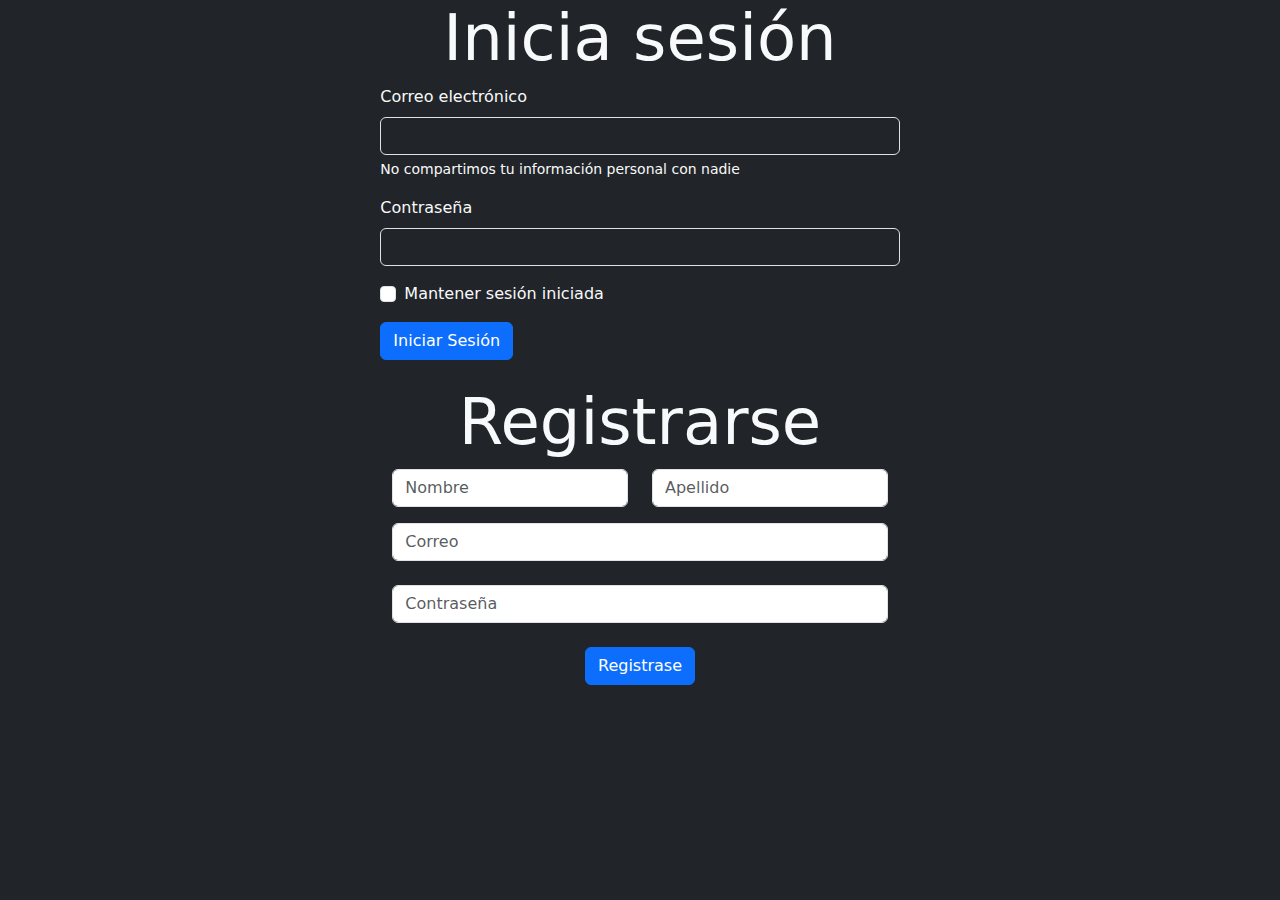
==== frontend/test.html @ 76d88018 "Apartado de registro 4" ====
<!DOCTYPE html>
<html lang="en">
  <head>
    <meta charset="utf-8" />
    <meta name="viewport" content="width=device-width, initial-scale=1" />
    <title>Bootstrap demo</title>
    <link
      href="https://cdn.jsdelivr.net/npm/bootstrap@5.3.3/dist/css/bootstrap.min.css"
      rel="stylesheet"
      integrity="sha384-QWTKZyjpPEjISv5WaRU9OFeRpok6YctnYmDr5pNlyT2bRjXh0JMhjY6hW+ALEwIH"
      crossorigin="anonymous"
    />
  </head>
  <body class="bg-dark text-light">
    <h1 class="display-3 text-center">Inicia sesión</h1>

    <divclass="container mt-5">
    <div  class="row justify-content-center">
        <div class="col-11 col-sm-9 col-md-7 col-lg-5">
            <form action="programa.html" method="get">
                <div class="mb-3">
                  <label for="exampleInputEmail1" class="form-label text-light"
                    >Correo electrónico</label
                  >
                  <input
                    type="email"
                    class="form-control bg-dark text-light"
                    id="exampleInputEmail1"
                    aria-describedby="emailHelp"
                  />
                  <div id="emailHelp" class="form-text text-light">
                   No compartimos tu información personal con nadie
                  </div>
                </div>
                <div class="mb-3">
                  <label for="exampleInputPassword1" class="form-label text-light"
                    >Contraseña</label
                  >
                  <input
                    type="password"
                    class="form-control bg-dark text-light"
                    id="exampleInputPassword1"
                  />
                </div>
                <div class="mb-3 form-check">
                  <input
                    type="checkbox"
                    class="form-check-input"
                    id="exampleCheck1"
                  />
                  <label class="form-check-label text-light" for="exampleCheck1"
                    >Mantener sesión iniciada</label
                  >
                </div>
                <button type="submit" class="btn btn-primary" >Iniciar Sesión</button>
              </form>
              <br>

              <div class="container signup-form text-center">
                <h2 class="display-3 text-center">Registrarse</h2>
                <form action="registro.html" method="post">
                  <div class="row mb-3">
                    <div class="col">
                      <input type="text" class="form-control" placeholder="Nombre" required>
                    </div>
                    <div class="col">
                      
                      <input type="text" class="form-control" placeholder="Apellido" required>
                    </div>
                  </div>
                  <input type="email" class="form-control" placeholder="Correo" required> <br>
                  <input type="password" class="form-control" placeholder="Contraseña" required> <br>
                  <button type="submit" class="btn btn-primary">Registrase</button>
                  
                </form>
              </div>

        </div>
    </div>

    </div>
    <script
      src="https://cdn.jsdelivr.net/npm/bootstrap@5.3.3/dist/js/bootstrap.bundle.min.js"
      integrity="sha384-YvpcrYf0tY3lHB60NNkmXc5s9fDVZLESaAA55NDzOxhy9GkcIdslK1eN7N6jIeHz"
      crossorigin="anonymous"

     
      src="https://cdn.jsdelivr.net/npm/bootstrap@5.3.3/dist/js/bootstrap.bundle.min.js"
      integrity="sha384-YvpcrYf0tY3lHB60NNkmXc5s9fDVZLESaAA55NDzOxhy9GkcIdslK1eN7N6jIeHz"
      crossorigin="anonymous"
    ></script>
  </body>
</html>
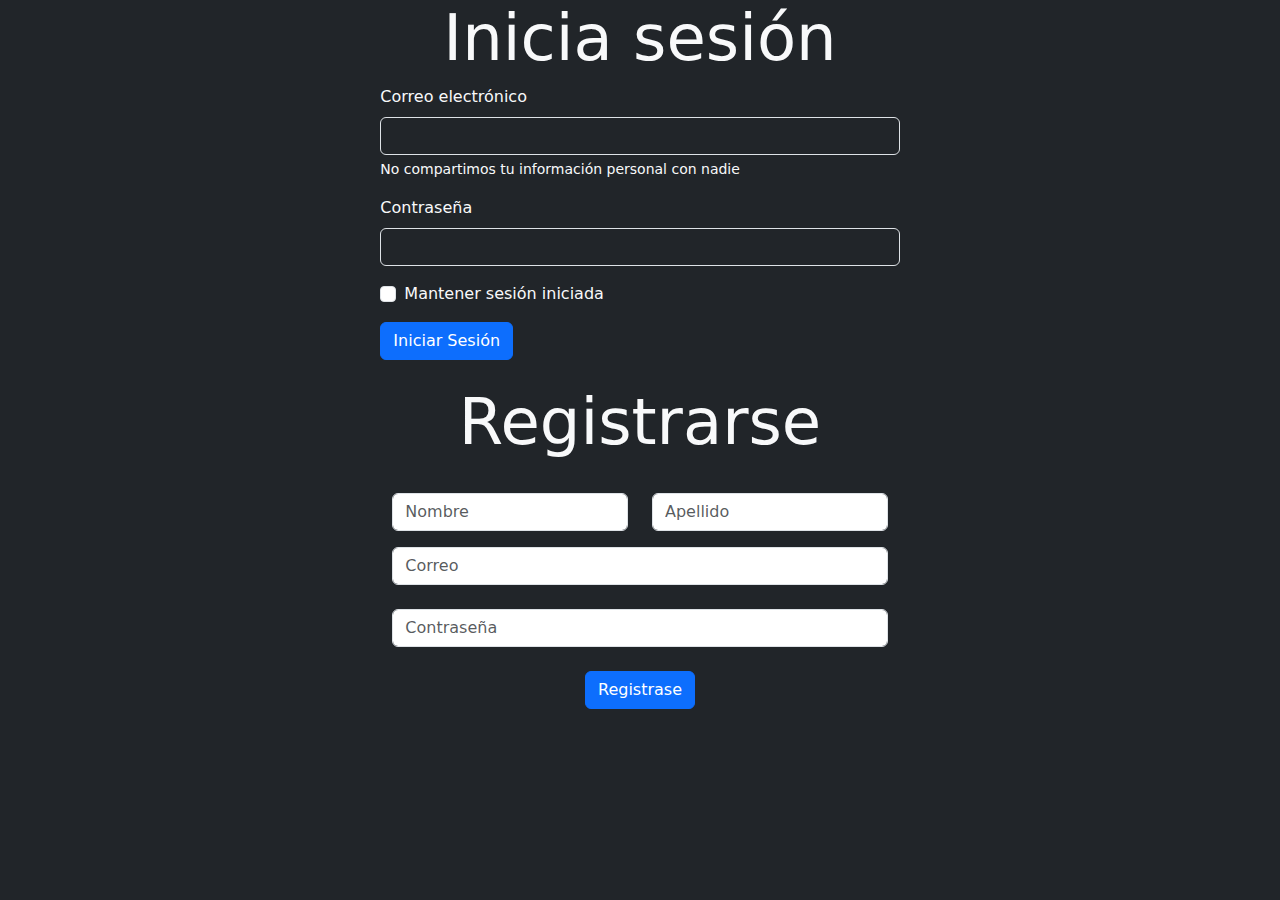
==== commit 480c930b: "Apartado de registro 5" ====
--- a/frontend/test.html
+++ b/frontend/test.html
@@ -57,7 +57,7 @@
               <br>
 
               <div class="container signup-form text-center">
-                <h2 class="display-3 text-center">Registrarse</h2>
+                <h2 class="display-3 text-center">Registrarse</h2> <br>
                 <form action="registro.html" method="post">
                   <div class="row mb-3">
                     <div class="col">
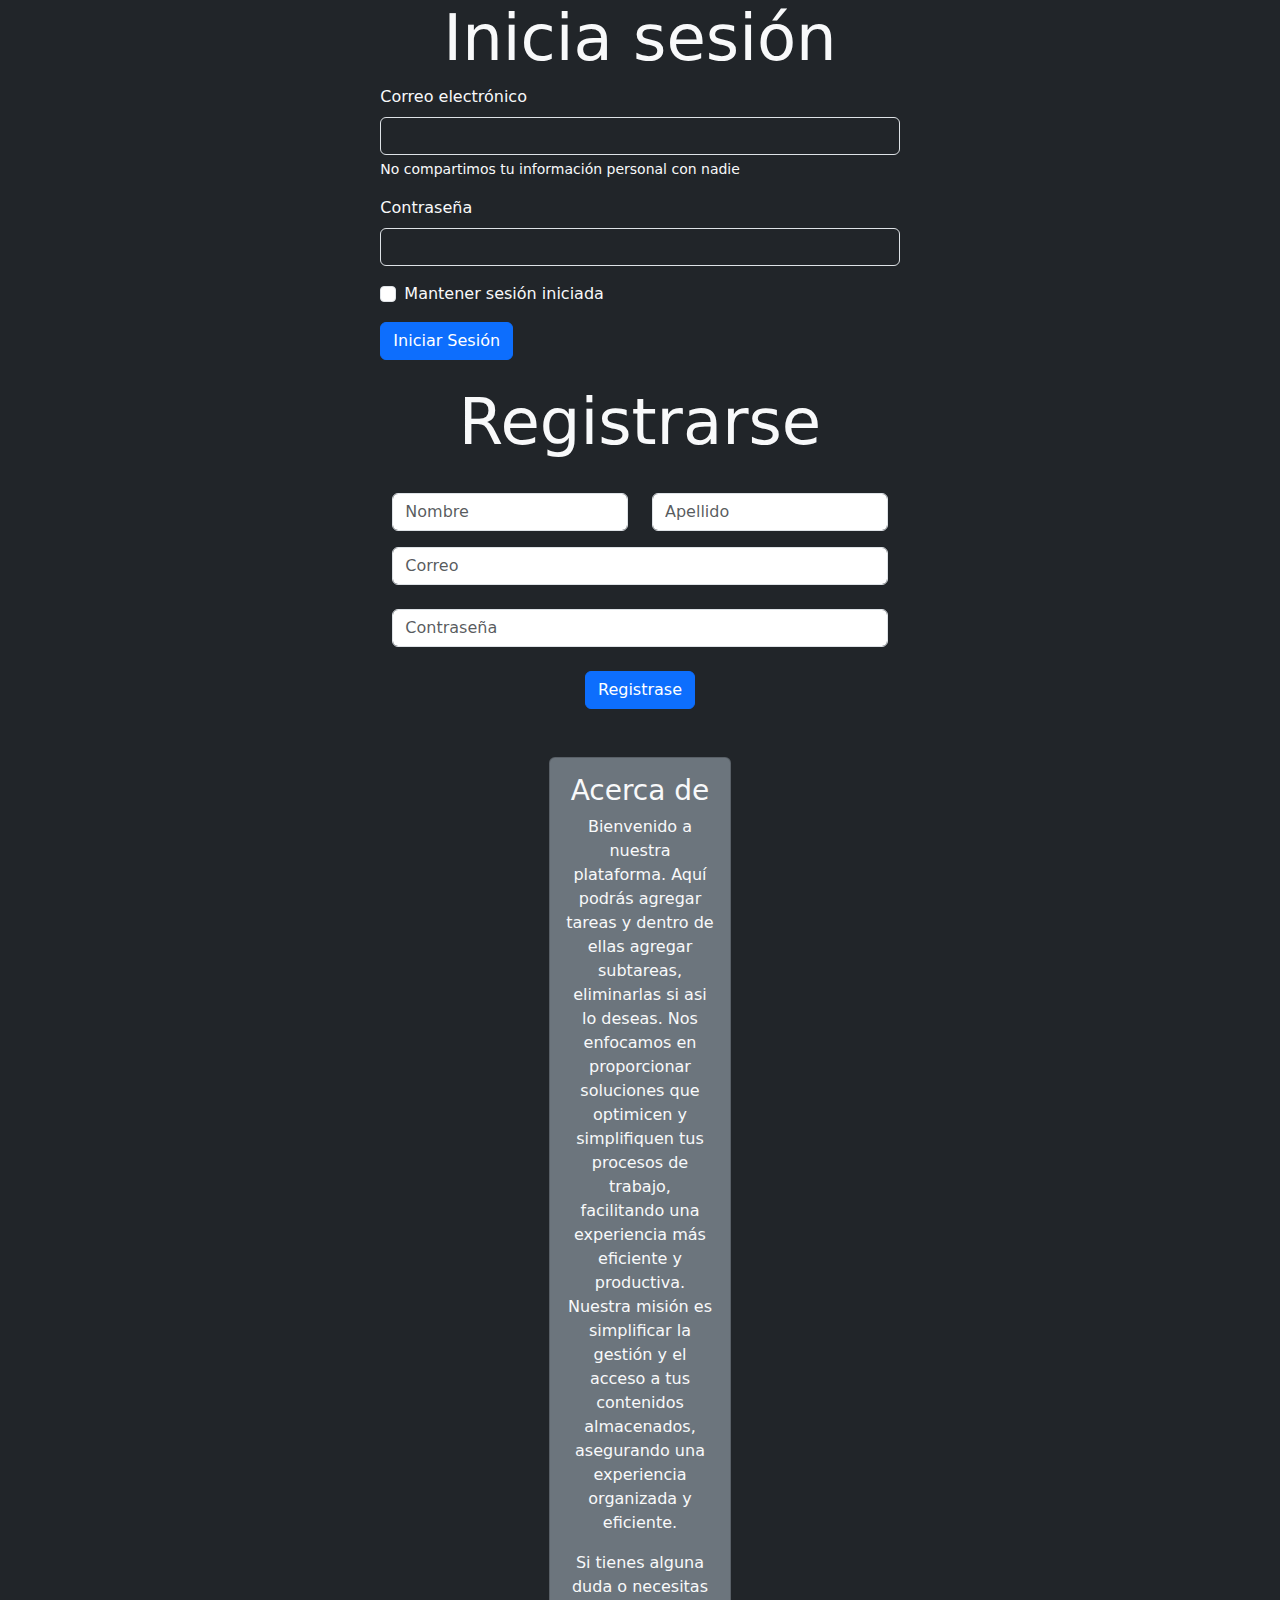
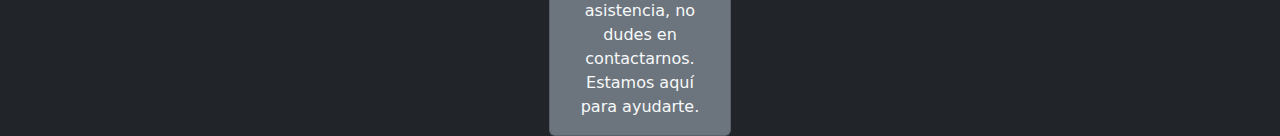
==== commit 7a979c1f: "Apartado de acerca de" ====
--- a/frontend/test.html
+++ b/frontend/test.html
@@ -73,6 +73,28 @@
                   <button type="submit" class="btn btn-primary">Registrase</button>
                   
                 </form>
+
+                <div class="container mt-5">
+                  <div class="row justify-content-center">
+                      <div class="col-11 col-sm-9 col-md-7 col-lg-5">
+                          <div class="card bg-secondary text-light">
+                              <div class="card-body">
+                                  <h3 class="card-title text-center">Acerca de</h3>
+                                  <p class="card-text">
+                                      Bienvenido a nuestra plataforma. Aquí podrás agregar tareas y dentro de ellas agregar subtareas, eliminarlas si asi lo deseas.
+                                      Nos enfocamos en proporcionar soluciones que optimicen y simplifiquen tus procesos de trabajo, facilitando una experiencia más eficiente y productiva. 
+                                      Nuestra misión es simplificar la gestión y el acceso a tus contenidos almacenados, asegurando una experiencia organizada y eficiente. 
+                                  </p>
+                                  <p class="card-text">
+                                      Si tienes alguna duda o necesitas asistencia, no dudes en contactarnos. Estamos aquí para ayudarte.
+                                  </p>
+                              </div>
+                          </div>
+                      </div>
+                  </div>
+              </div>
+          </div>
+
               </div>
 
         </div>
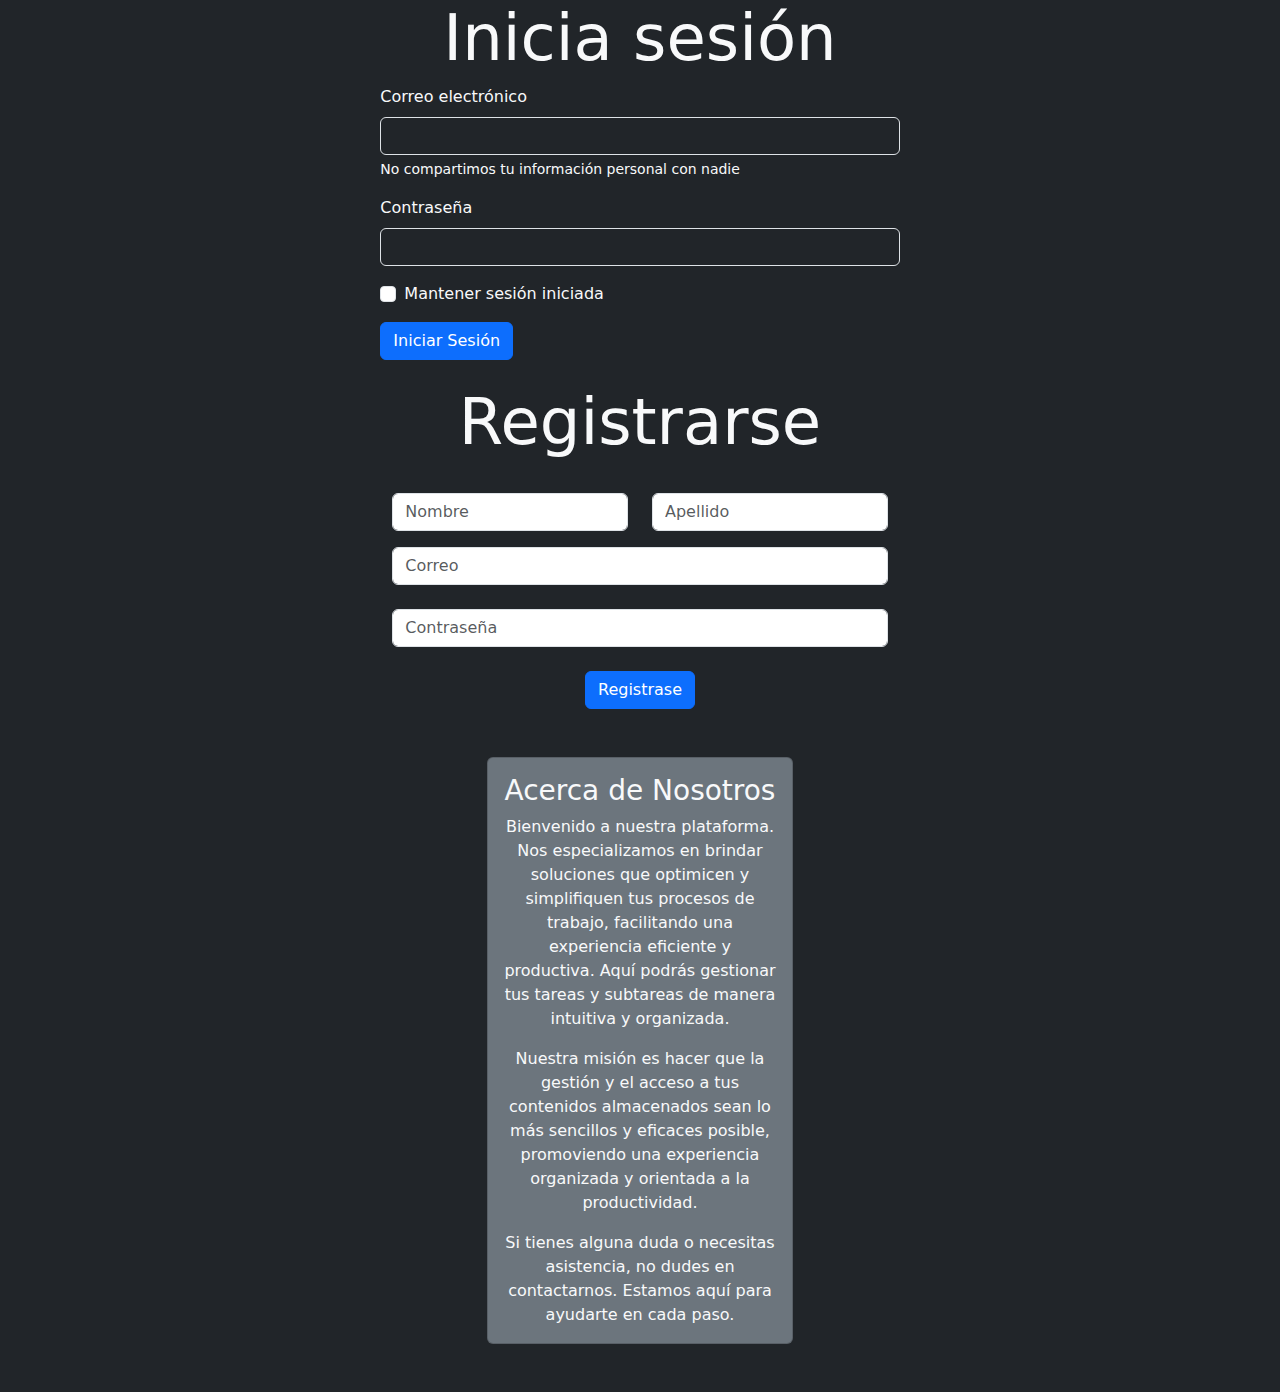
==== commit 391cb688: "Apartado acerca de 3" ====
--- a/frontend/test.html
+++ b/frontend/test.html
@@ -74,25 +74,28 @@
                   
                 </form>
 
-                <div class="container mt-5">
+                <div class="container my-5">
                   <div class="row justify-content-center">
-                      <div class="col-11 col-sm-9 col-md-7 col-lg-5">
-                          <div class="card bg-secondary text-light">
-                              <div class="card-body">
-                                  <h3 class="card-title text-center">Acerca de</h3>
-                                  <p class="card-text">
-                                      Bienvenido a nuestra plataforma. Aquí podrás agregar tareas y dentro de ellas agregar subtareas, eliminarlas si asi lo deseas.
-                                      Nos enfocamos en proporcionar soluciones que optimicen y simplifiquen tus procesos de trabajo, facilitando una experiencia más eficiente y productiva. 
-                                      Nuestra misión es simplificar la gestión y el acceso a tus contenidos almacenados, asegurando una experiencia organizada y eficiente. 
-                                  </p>
-                                  <p class="card-text">
-                                      Si tienes alguna duda o necesitas asistencia, no dudes en contactarnos. Estamos aquí para ayudarte.
-                                  </p>
-                              </div>
-                          </div>
+                    <div class="col-md-8">
+                      <div class="card bg-secondary text-light">
+                        <div class="card-body">
+                          <h3 class="card-title text-center">Acerca de Nosotros</h3>
+                          <p class="card-text">
+                            Bienvenido a nuestra plataforma. Nos especializamos en brindar soluciones que optimicen y simplifiquen tus procesos de trabajo, facilitando una experiencia eficiente y productiva. Aquí podrás gestionar tus tareas y subtareas de manera intuitiva y organizada.
+                          </p>
+                          <p class="card-text">
+                            Nuestra misión es hacer que la gestión y el acceso a tus contenidos almacenados sean lo más sencillos y eficaces posible, promoviendo una experiencia organizada y orientada a la productividad.
+                          </p>
+                          <p class="card-text">
+                            Si tienes alguna duda o necesitas asistencia, no dudes en contactarnos. Estamos aquí para ayudarte en cada paso.
+                          </p>
+                        </div>
                       </div>
+                    </div>
                   </div>
+                </div>
               </div>
+              
           </div>
 
               </div>
@@ -110,6 +113,10 @@
       src="https://cdn.jsdelivr.net/npm/bootstrap@5.3.3/dist/js/bootstrap.bundle.min.js"
       integrity="sha384-YvpcrYf0tY3lHB60NNkmXc5s9fDVZLESaAA55NDzOxhy9GkcIdslK1eN7N6jIeHz"
       crossorigin="anonymous"
+
+      src="https://cdn.jsdelivr.net/npm/bootstrap@5.3.3/dist/js/bootstrap.bundle.min.js"
+      integrity="sha384-YvpcrYf0tY3lHB60NNkmXc5s9fDVZLESaAA55NDzOxhy9GkcIdslK1eN7N6jIeHz"
+      crossorigin="anonymous"
     ></script>
   </body>
 </html>
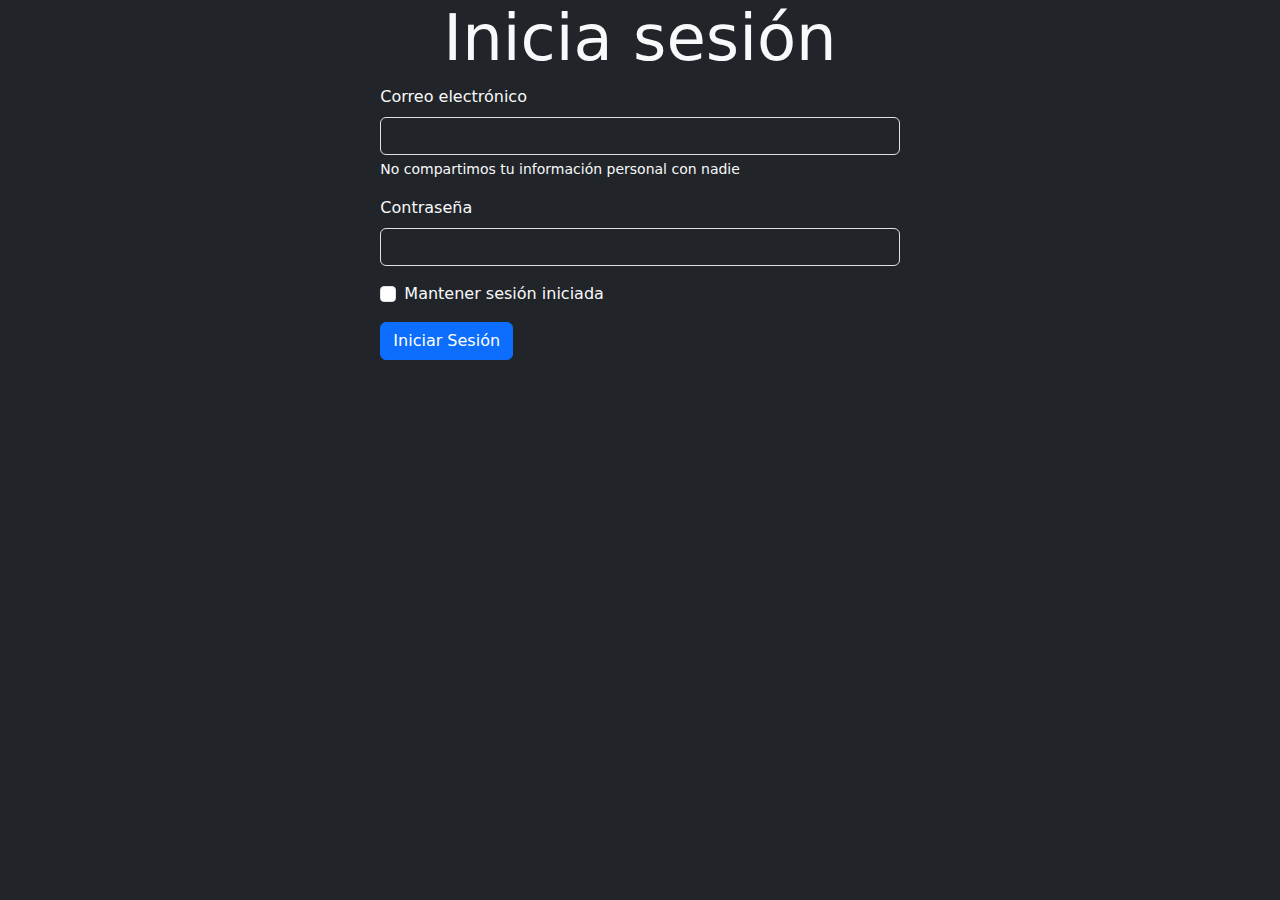
==== commit 3b922277: "Apartado de registro" ====
--- a/frontend/test.html
+++ b/frontend/test.html
@@ -54,48 +54,8 @@
                 </div>
                 <button type="submit" class="btn btn-primary" >Iniciar Sesión</button>
               </form>
-              <br>
+              
 
-              <div class="container signup-form text-center">
-                <h2 class="display-3 text-center">Registrarse</h2> <br>
-                <form action="registro.html" method="post">
-                  <div class="row mb-3">
-                    <div class="col">
-                      <input type="text" class="form-control" placeholder="Nombre" required>
-                    </div>
-                    <div class="col">
-                      
-                      <input type="text" class="form-control" placeholder="Apellido" required>
-                    </div>
-                  </div>
-                  <input type="email" class="form-control" placeholder="Correo" required> <br>
-                  <input type="password" class="form-control" placeholder="Contraseña" required> <br>
-                  <button type="submit" class="btn btn-primary">Registrase</button>
-                  
-                </form>
-
-                <div class="container my-5">
-                  <div class="row justify-content-center">
-                    <div class="col-md-8">
-                      <div class="card bg-secondary text-light">
-                        <div class="card-body">
-                          <h3 class="card-title text-center">Acerca de Nosotros</h3>
-                          <p class="card-text">
-                            Bienvenido a nuestra plataforma. Nos especializamos en brindar soluciones que optimicen y simplifiquen tus procesos de trabajo, facilitando una experiencia eficiente y productiva. Aquí podrás gestionar tus tareas y subtareas de manera intuitiva y organizada.
-                          </p>
-                          <p class="card-text">
-                            Nuestra misión es hacer que la gestión y el acceso a tus contenidos almacenados sean lo más sencillos y eficaces posible, promoviendo una experiencia organizada y orientada a la productividad.
-                          </p>
-                          <p class="card-text">
-                            Si tienes alguna duda o necesitas asistencia, no dudes en contactarnos. Estamos aquí para ayudarte en cada paso.
-                          </p>
-                        </div>
-                      </div>
-                    </div>
-                  </div>
-                </div>
-              </div>
-              
           </div>
 
               </div>
@@ -114,9 +74,6 @@
       integrity="sha384-YvpcrYf0tY3lHB60NNkmXc5s9fDVZLESaAA55NDzOxhy9GkcIdslK1eN7N6jIeHz"
       crossorigin="anonymous"
 
-      src="https://cdn.jsdelivr.net/npm/bootstrap@5.3.3/dist/js/bootstrap.bundle.min.js"
-      integrity="sha384-YvpcrYf0tY3lHB60NNkmXc5s9fDVZLESaAA55NDzOxhy9GkcIdslK1eN7N6jIeHz"
-      crossorigin="anonymous"
     ></script>
   </body>
 </html>
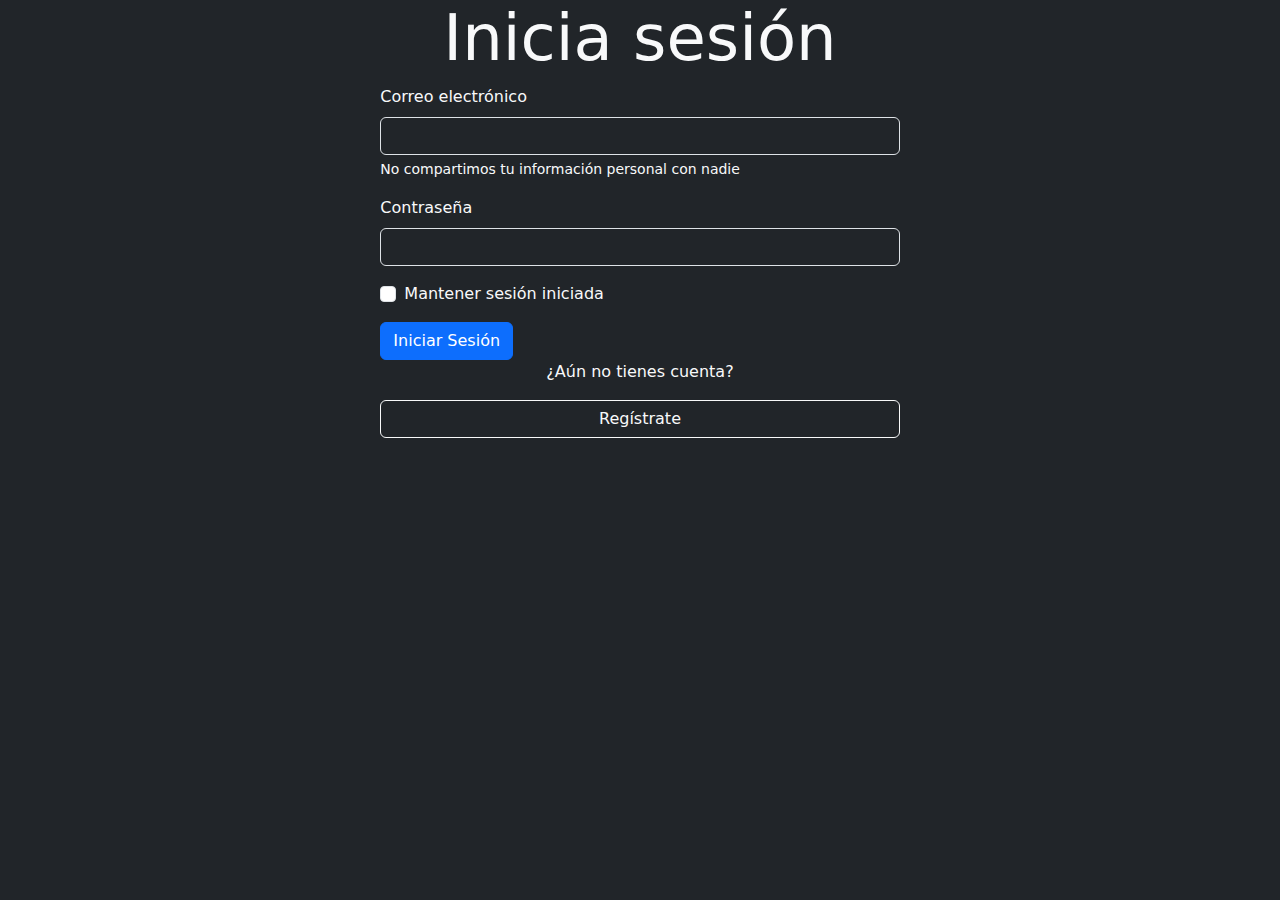
==== commit 05f9d763: "feat: Agregar una pregunta y boton para dirigirte a la pagina del registro" ====
--- a/frontend/test.html
+++ b/frontend/test.html
@@ -55,6 +55,15 @@
                 <button type="submit" class="btn btn-primary" >Iniciar Sesión</button>
               </form>
               
+              <div class="text-center text-light">
+                <p>¿Aún no tienes cuenta?</p>
+                <a href="registro.html" class="btn btn-outline-light w-100">Regístrate</a>
+              </div>
+            </form>
+          </div>
+        </div>
+      </div>
+  
 
           </div>
 
@@ -69,11 +78,6 @@
       integrity="sha384-YvpcrYf0tY3lHB60NNkmXc5s9fDVZLESaAA55NDzOxhy9GkcIdslK1eN7N6jIeHz"
       crossorigin="anonymous"
 
-     
-      src="https://cdn.jsdelivr.net/npm/bootstrap@5.3.3/dist/js/bootstrap.bundle.min.js"
-      integrity="sha384-YvpcrYf0tY3lHB60NNkmXc5s9fDVZLESaAA55NDzOxhy9GkcIdslK1eN7N6jIeHz"
-      crossorigin="anonymous"
-
     ></script>
   </body>
 </html>
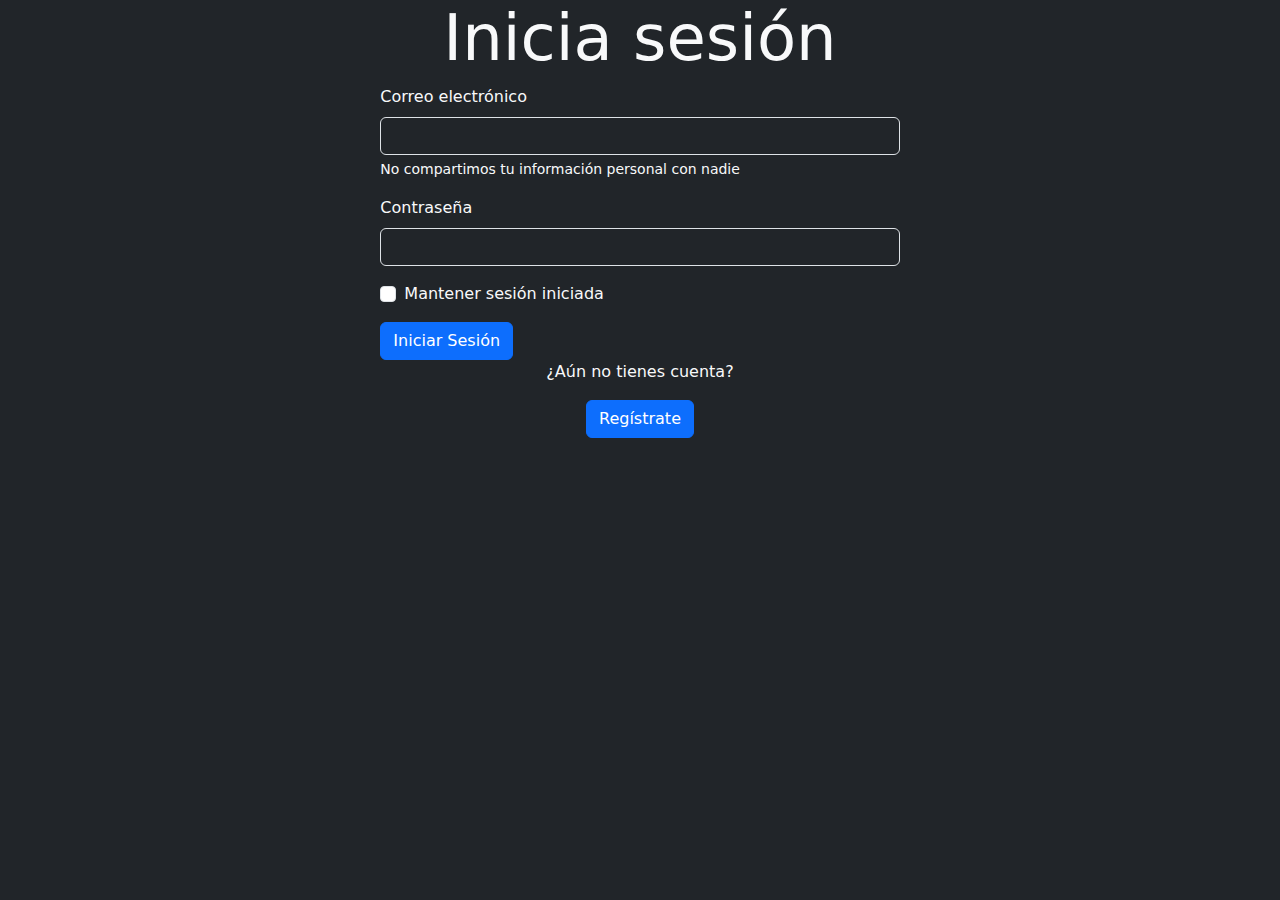
==== commit 2a8705ec: "feat: Agregar una pregunta y boton para dirigirte a la pagina del registro 2" ====
--- a/frontend/test.html
+++ b/frontend/test.html
@@ -57,7 +57,7 @@
               
               <div class="text-center text-light">
                 <p>¿Aún no tienes cuenta?</p>
-                <a href="registro.html" class="btn btn-outline-light w-100">Regístrate</a>
+                <a href="registro.html" class="btn btn-primary">Regístrate</a>
               </div>
             </form>
           </div>
